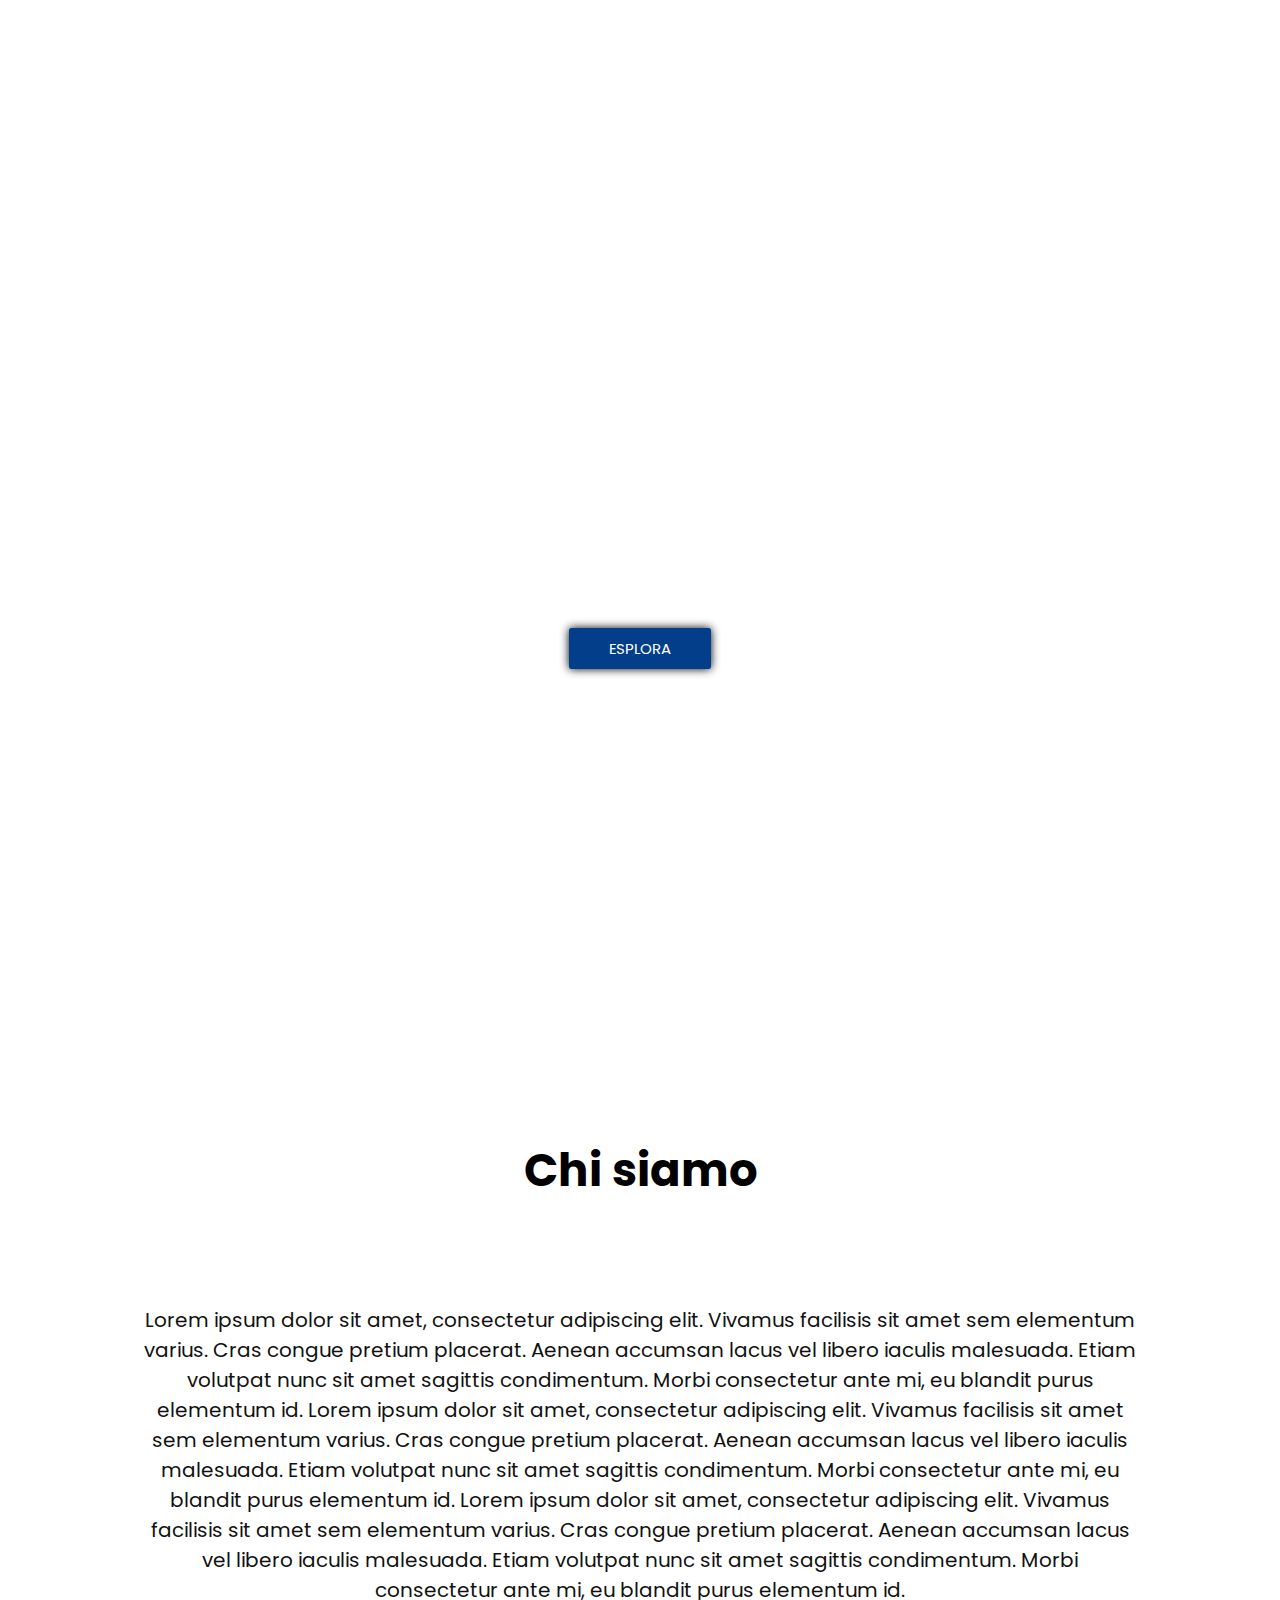
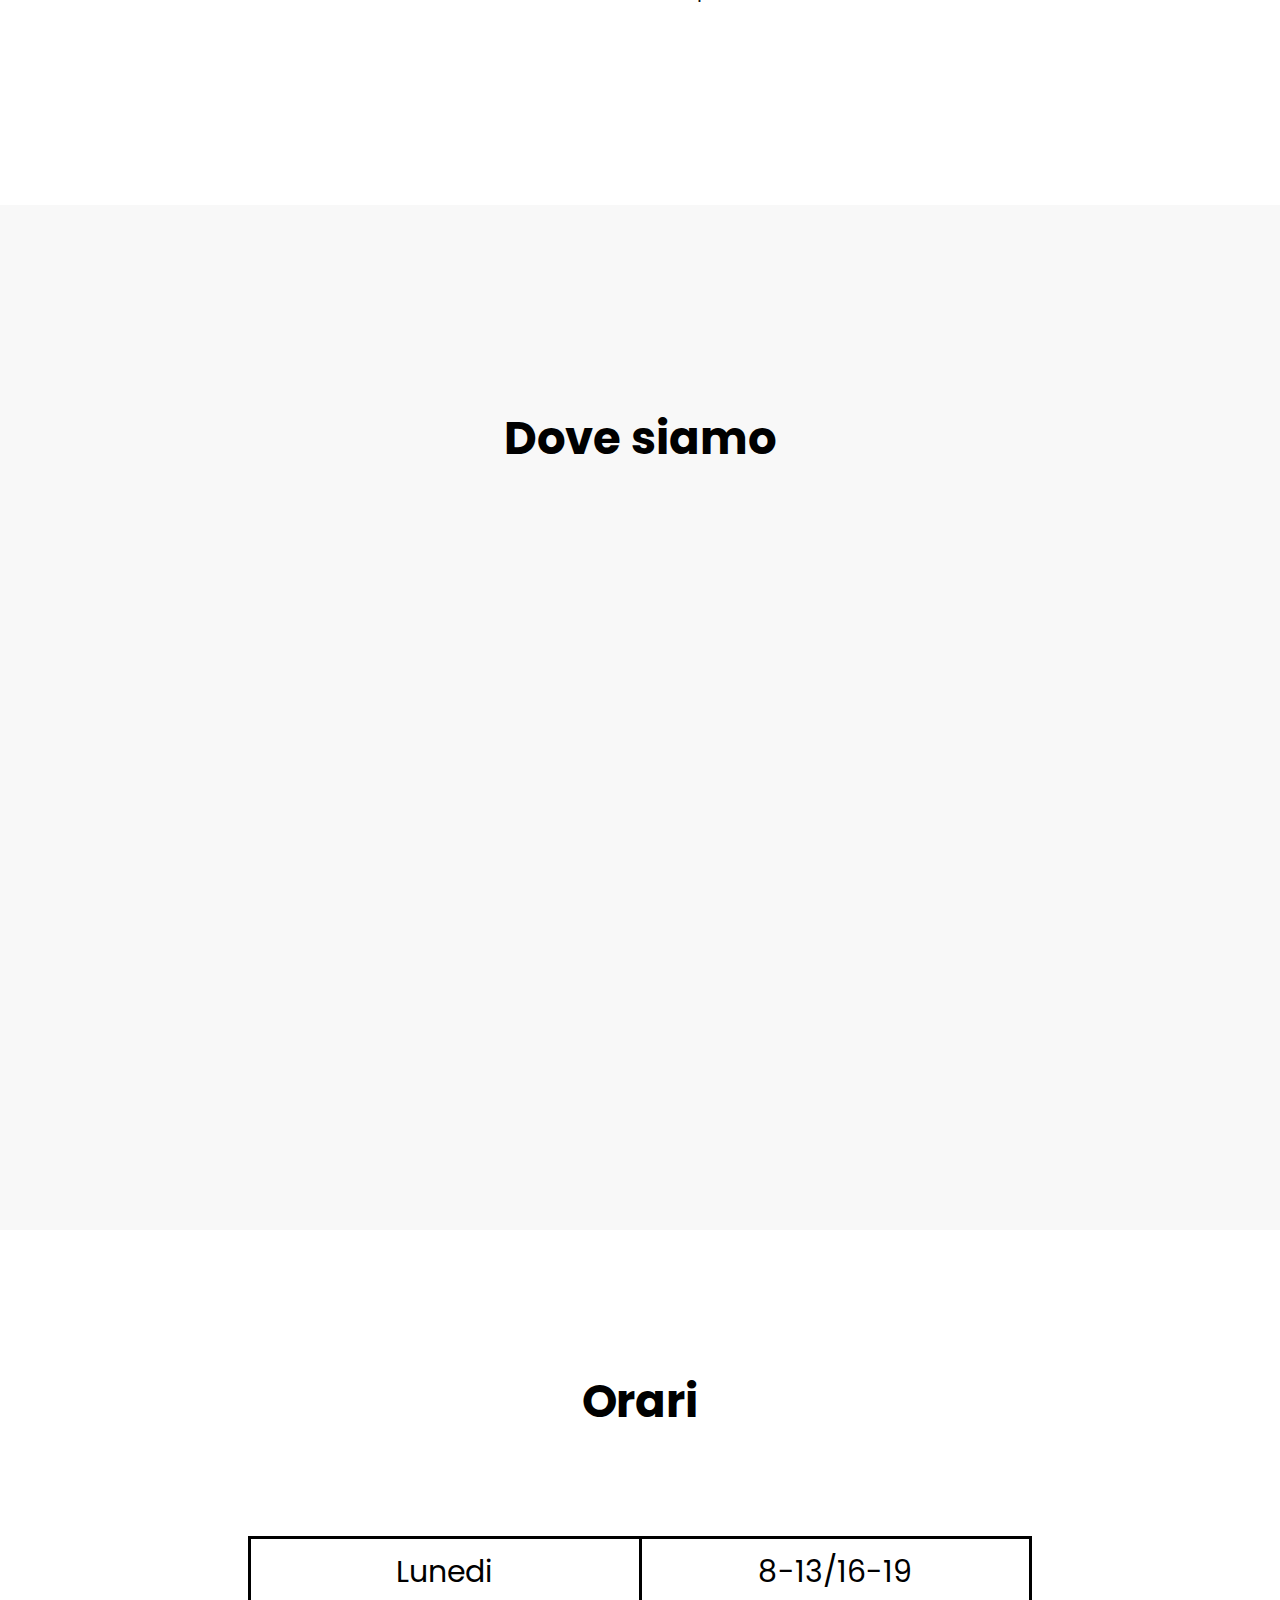
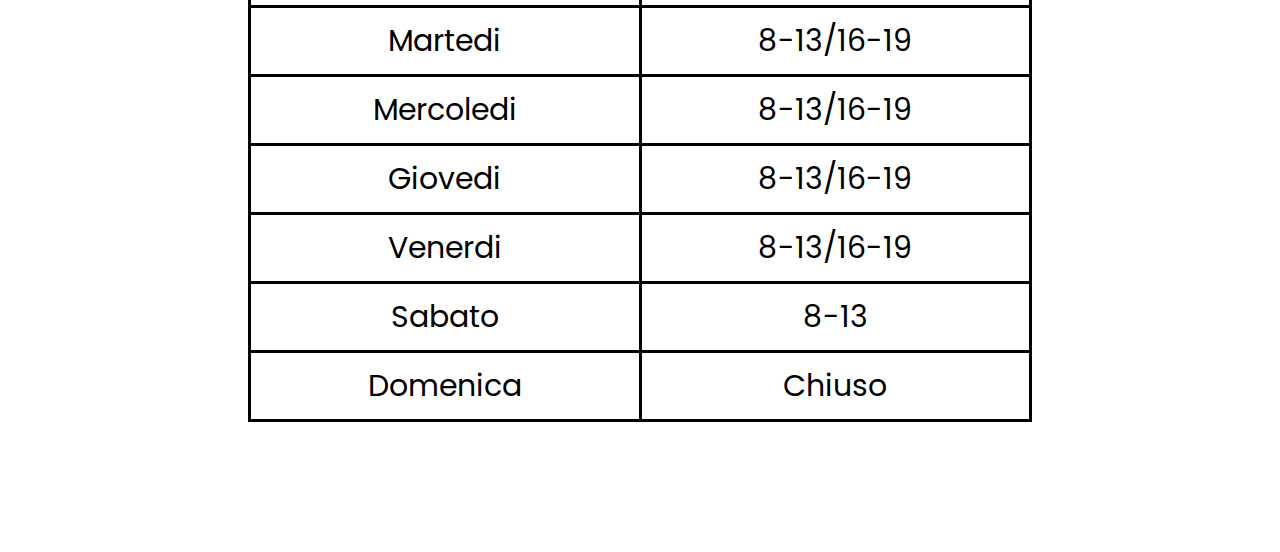
==== index.html @ e28f0fa7 "sito" ====
<!DOCTYPE html>
<html>
    <head>
        <link rel="stylesheet" href="style.css">
    </head>
    <body>
        <header>
            <a href="" class="logo">Duemme</a>
            <ul class="navbar">
                <li><a class="navlink" href="#home">Home</a></li>
                <li><a class="navlink" href="#chisiamo">Chi siamo</a></li>
                <li><a class="navlink" href="#dovesiamo">Dove siamo</a></li>
                <li><a class="navlink" href="#orari">Orari</a></li>
            </ul>
        </header>
        <section class="banner" id="home">
            <div class="content">
                <h2>Duemme Computer</h2>
                <p>Lorem ipsum dolor sit amet, consectetur adipiscing elit. Vivamus facilisis sit amet sem elementum varius.
                    Cras congue pretium placerat. Aenean accumsan lacus vel libero iaculis malesuada. Etiam volutpat nunc sit amet sagittis condimentum.
                     Morbi consectetur ante mi, eu blandit purus elementum id.</p>
                <a href="#chisiamo" class="btn">ESPLORA</a>
            </div>
        </section>

        <section id="chisiamo" class="chisiamo">
            <div>
                <h2>Chi siamo</h2>
                <p>Lorem ipsum dolor sit amet, consectetur adipiscing elit. Vivamus facilisis sit amet sem elementum varius.
                    Cras congue pretium placerat. Aenean accumsan lacus vel libero iaculis malesuada. Etiam volutpat nunc sit amet sagittis condimentum.
                     Morbi consectetur ante mi, eu blandit purus elementum id. Lorem ipsum dolor sit amet, consectetur adipiscing elit. Vivamus facilisis sit amet sem elementum varius.
                     Cras congue pretium placerat. Aenean accumsan lacus vel libero iaculis malesuada. Etiam volutpat nunc sit amet sagittis condimentum.
                      Morbi consectetur ante mi, eu blandit purus elementum id. Lorem ipsum dolor sit amet, consectetur adipiscing elit. Vivamus facilisis sit amet sem elementum varius.
                      Cras congue pretium placerat. Aenean accumsan lacus vel libero iaculis malesuada. Etiam volutpat nunc sit amet sagittis condimentum.
                       Morbi consectetur ante mi, eu blandit purus elementum id.</p>
            </div>
        </section>

        <section class="dovesiamo" id="dovesiamo">
            <div>
                <h2>Dove siamo</h2>
                <iframe src="https://www.google.com/maps/embed?pb=!1m18!1m12!1m3!1d47611.05803876045!2d12.24203551619957!3d41.77031678296022!2m3!1f0!2f0!3f0!3m2!1i1024!2i768!4f13.1!3m3!1m2!1s0x1325efd91bd77b57%3A0x20bff841c59c43eb!2sDue%20Emme%20Computer%20Service%20Srls!5e0!3m2!1sit!2sit!4v1649353730225!5m2!1sit!2sit" width="85%" height="600" style="border:0;" allowfullscreen="" loading="lazy" referrerpolicy="no-referrer-when-downgrade"></iframe>
            </div>
        </section>

        <section id="orari" class="orari">
            <div>
                <h2>Orari</h2>
                <table>
                <tr><td>Lunedi</td><td>8-13/16-19</td></tr>
                <tr><td>Martedi</td><td>8-13/16-19</td></tr>
                <tr><td>Mercoledi</td><td>8-13/16-19</td></tr>
                <tr><td>Giovedi</td><td>8-13/16-19</td></tr>
                <tr><td>Venerdi</td><td>8-13/16-19</td></tr>
                <tr><td>Sabato</td><td>8-13</td></tr>
                <tr><td>Domenica</td><td>Chiuso</td></tr>
                </table>
                
            </div>
        </section>
    </body>
    <script>
        document.querySelectorAll('a[href^="#"]').forEach(anchor => {
    anchor.addEventListener('click', function (e) {
        e.preventDefault();

        document.querySelector(this.getAttribute('href')).scrollIntoView({
            behavior: 'smooth'
        });
    });
});

        window.addEventListener('scroll', function(){
            const header = document.querySelector('header');
            header.classList.toggle("sticky", window.scrollY > 0);
        });
    </script>
</html>
---- style.css ----
@import url('https://fonts.googleapis.com/css?family=Poppins:200,300,400,500,600,700,800,900&display=swap');

body {
    margin: 0;
    padding: 0;
    font-family: 'Poppins', sans-serif;
}

p {
    font-weight: 300;
    color: #111;
}

.banner {
    position: relative;
    width: 100%;
    min-height: 100vh;
    display: flex;
    justify-content: center;
    align-items: center;
    background: url(https://www.teahub.io/photos/full/8-83222_technology-wallpaper-full-hd.jpg);
    background-size: cover;
}

.content{
    text-align: center;
}

.content h2 {
    font-size: 90px;
    color: white;
    margin: 0%;
}

.content p {
    font-size: 20px;
    color: #fff;
    margin-bottom: 150px;
    max-width: 1100px;
}

.btn {
    font-size: 15px;
    color: white;
    text-decoration: none;
    background-color: #023e8a;
    padding: 10px 40px;
    border-radius: 2px;
    box-shadow: 0px 0px 10px black;
    transition: all 0.3s ease-in-out;
}

.btn:hover {
    background-color: #0247a0;
    box-shadow: 0px 0px 20px black;
}

header {
    position: fixed;
    width: 100%;
    top: 0;
    left: 0;
    padding: 40px 100px;
    z-index: 10000;
    transition: all 0.2s ease-in-out;
}

header .logo {
    color: white;
    font-weight: 700;
    font-size: 30px;
    text-decoration: none;
    transition: all 0.2s ease-in-out;
}

.navbar {
    display: inline;
    position: fixed;
    right: 40px;
    
}

.navbar li {
    display: inline;
    list-style: none;
    vertical-align: sub;
}

.navbar li a {
    text-decoration: none;
    color: white;
    font-weight: 300;
    font-size: 20px;
    margin-left: 30px;
    transition: all 0.2s ease-in-out;
    
}

.navbar li a:hover {
    color: rgb(197, 197, 197);
}


.chisiamo {
    margin: 0px 100px;
    text-align: center;
    padding: 200px 0px;
}

.chisiamo p {
    font-weight: 400;
    font-size: 20px;
    max-width: 1000px;
    margin: 0px auto;
}

.chisiamo h2 {
    font-weight: 700;
    font-size: 45px;
    margin-bottom: 100px;
}

.dovesiamo {
    text-align: center;
    margin: 0px;
    background-color: #f8f8f8;
    padding: 200px 50px 50px 50px;
}

.dovesiamo h2 {
    font-weight: 700;
    font-size: 45px;
    margin-bottom: 100px;
    margin-top: 0px;
}

.sticky {
    background: #fff;
}

.sticky .navlink {
    color: black;
}
.sticky .logo {
    color: black;
}

.sticky .navlink:hover {
    color: rgb(94, 94, 94);
}

.orari {
    text-align: center;
    margin: 0px 50px;
    padding: 100px;
}

.orari table {
    border-collapse: collapse;
    border: 3px solid black;
    width: 80%;
    margin: 30px auto;
    font-size: 30px;
}

.orari table td {
    border: 3px solid black;
    padding: 10px;
    transition: all 0.2s ease-in-out;
}

.orari h2 {
    font-weight: 700;
    font-size: 45px;
    margin-bottom: 100px;
}

.orari table tr:hover {
    background-color: black;
    color: white;
}

.orari table tr {
    transition: all 0.15s ease-in-out;
}
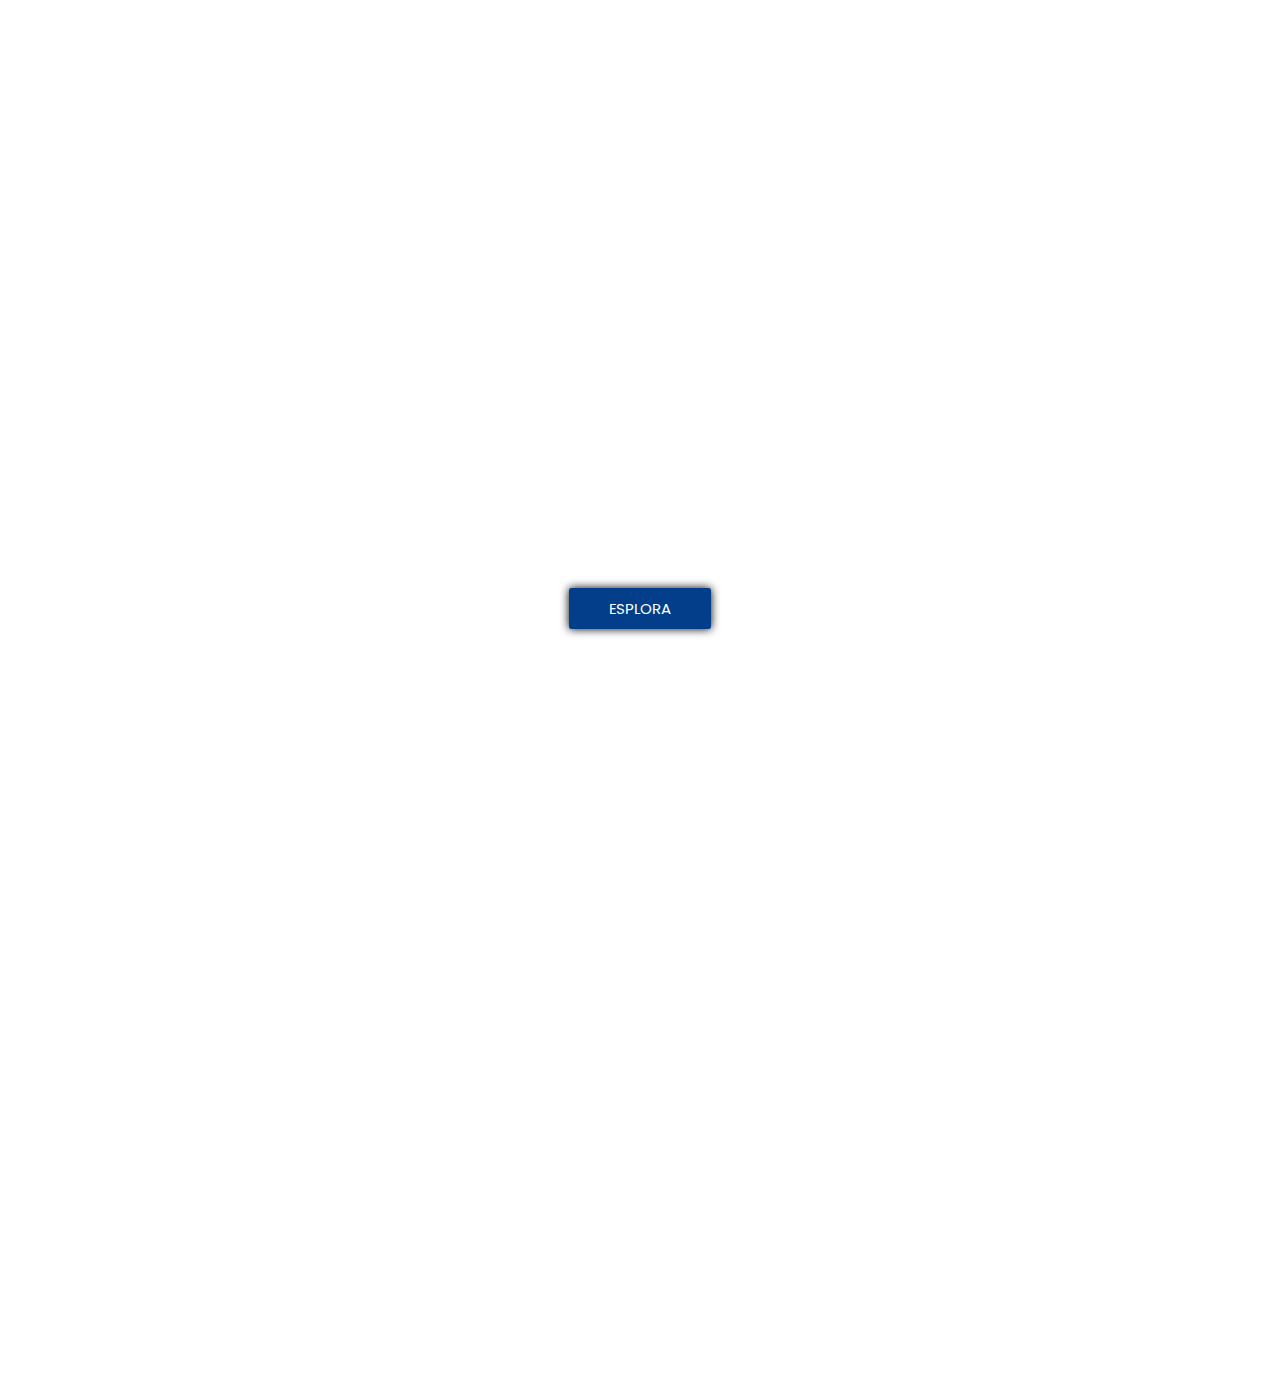
==== commit 9de1dedc: "update" ====
--- a/index.html
+++ b/index.html
@@ -1,8 +1,11 @@
 <!DOCTYPE html>
 <html>
     <head>
-        <link rel="stylesheet" href="style.css">
+        <link rel="stylesheet" href="css/style.css">
+        <link rel="stylesheet" href="css/mobilemenu.css">
+        <meta content="width=device-width, initial-scale=1" name="viewport" />
     </head>
+    
     <body>
         <header>
             <a href="" class="logo">Duemme</a>
@@ -10,69 +13,31 @@
                 <li><a class="navlink" href="#home">Home</a></li>
                 <li><a class="navlink" href="#chisiamo">Chi siamo</a></li>
                 <li><a class="navlink" href="#dovesiamo">Dove siamo</a></li>
-                <li><a class="navlink" href="#orari">Orari</a></li>
+                <li><a class="navlink" href="form.html">Contattaci</a></li>
             </ul>
         </header>
+        
         <section class="banner" id="home">
+            <button id="hamburgericon" onclick="toggleMenu()">
+                <div id="bar1"></div>
+                <div id="bar2"></div>
+                <div id="bar3"></div></button>
+            <div id="menu">
+                
+                <ul class="mobilemenu">
+                    <li><a class="navlink" href="index.html">Home</a></li><br>
+                    <li><a class="navlink" href="#chisiamo">Chi siamo</a></li><br>
+                    <li><a class="navlink" href="#dovesiamo">Dove siamo</a></li><br>
+                    <li><a class="navlink" href="form.html">Contattaci</a></li>
+                </ul>
+                </div>
             <div class="content">
                 <h2>Duemme Computer</h2>
-                <p>Lorem ipsum dolor sit amet, consectetur adipiscing elit. Vivamus facilisis sit amet sem elementum varius.
-                    Cras congue pretium placerat. Aenean accumsan lacus vel libero iaculis malesuada. Etiam volutpat nunc sit amet sagittis condimentum.
-                     Morbi consectetur ante mi, eu blandit purus elementum id.</p>
+                <p>Negozio di computer ad ostia per riparazioni, supporto e vendita</p>
                 <a href="#chisiamo" class="btn">ESPLORA</a>
             </div>
         </section>
 
-        <section id="chisiamo" class="chisiamo">
-            <div>
-                <h2>Chi siamo</h2>
-                <p>Lorem ipsum dolor sit amet, consectetur adipiscing elit. Vivamus facilisis sit amet sem elementum varius.
-                    Cras congue pretium placerat. Aenean accumsan lacus vel libero iaculis malesuada. Etiam volutpat nunc sit amet sagittis condimentum.
-                     Morbi consectetur ante mi, eu blandit purus elementum id. Lorem ipsum dolor sit amet, consectetur adipiscing elit. Vivamus facilisis sit amet sem elementum varius.
-                     Cras congue pretium placerat. Aenean accumsan lacus vel libero iaculis malesuada. Etiam volutpat nunc sit amet sagittis condimentum.
-                      Morbi consectetur ante mi, eu blandit purus elementum id. Lorem ipsum dolor sit amet, consectetur adipiscing elit. Vivamus facilisis sit amet sem elementum varius.
-                      Cras congue pretium placerat. Aenean accumsan lacus vel libero iaculis malesuada. Etiam volutpat nunc sit amet sagittis condimentum.
-                       Morbi consectetur ante mi, eu blandit purus elementum id.</p>
-            </div>
-        </section>
-
-        <section class="dovesiamo" id="dovesiamo">
-            <div>
-                <h2>Dove siamo</h2>
-                <iframe src="https://www.google.com/maps/embed?pb=!1m18!1m12!1m3!1d47611.05803876045!2d12.24203551619957!3d41.77031678296022!2m3!1f0!2f0!3f0!3m2!1i1024!2i768!4f13.1!3m3!1m2!1s0x1325efd91bd77b57%3A0x20bff841c59c43eb!2sDue%20Emme%20Computer%20Service%20Srls!5e0!3m2!1sit!2sit!4v1649353730225!5m2!1sit!2sit" width="85%" height="600" style="border:0;" allowfullscreen="" loading="lazy" referrerpolicy="no-referrer-when-downgrade"></iframe>
-            </div>
-        </section>
-
-        <section id="orari" class="orari">
-            <div>
-                <h2>Orari</h2>
-                <table>
-                <tr><td>Lunedi</td><td>8-13/16-19</td></tr>
-                <tr><td>Martedi</td><td>8-13/16-19</td></tr>
-                <tr><td>Mercoledi</td><td>8-13/16-19</td></tr>
-                <tr><td>Giovedi</td><td>8-13/16-19</td></tr>
-                <tr><td>Venerdi</td><td>8-13/16-19</td></tr>
-                <tr><td>Sabato</td><td>8-13</td></tr>
-                <tr><td>Domenica</td><td>Chiuso</td></tr>
-                </table>
-                
-            </div>
-        </section>
     </body>
-    <script>
-        document.querySelectorAll('a[href^="#"]').forEach(anchor => {
-    anchor.addEventListener('click', function (e) {
-        e.preventDefault();
-
-        document.querySelector(this.getAttribute('href')).scrollIntoView({
-            behavior: 'smooth'
-        });
-    });
-});
-
-        window.addEventListener('scroll', function(){
-            const header = document.querySelector('header');
-            header.classList.toggle("sticky", window.scrollY > 0);
-        });
-    </script>
+    <script src="js/mobilenavbar.js"></script>
 </html>--- a/css/style.css
+++ b/css/style.css
@@ -0,0 +1,108 @@
+@import url('https://fonts.googleapis.com/css?family=Poppins:200,300,400,500,600,700,800,900&display=swap');
+
+body {
+    margin: 0;
+    padding: 0;
+    font-family: 'Poppins', sans-serif;
+    overflow:hidden;
+}
+
+p {
+    font-weight: 300;
+    color: #111;
+}
+
+.banner {
+    position: relative;
+    width: 100%;
+    min-height: 100vh;
+    display: flex;
+    justify-content: center;
+    align-items: center;
+    background: url(https://www.teahub.io/photos/full/8-83222_technology-wallpaper-full-hd.jpg);
+    background-size: cover;
+}
+
+.content{
+    text-align: center;
+}
+
+.content h2 {
+    font-size: 90px;
+    color: white;
+    margin: 0%;
+}
+
+.content p {
+    font-size: 20px;
+    color: #fff;
+    margin: 0px 40px 150px 40px;
+    max-width: 1100px;
+}
+
+.btn {
+    font-size: 15px;
+    color: white;
+    text-decoration: none;
+    background-color: #023e8a;
+    padding: 10px 40px;
+    border-radius: 2px;
+    box-shadow: 0px 0px 10px black;
+    transition: all 0.3s ease-in-out;
+}
+
+.btn:hover {
+    background-color: #0247a0;
+    box-shadow: 0px 0px 20px black;
+}
+
+header {
+    position: fixed;
+    width: 100%;
+    top: 0;
+    left: 0;
+    padding: 40px;
+    z-index: 10000;
+    transition: all 0.2s ease-in-out;
+}
+
+header .logo {
+    color: white;
+    font-weight: 700;
+    font-size: 30px;
+    text-decoration: none;
+    transition: all 0.2s ease-in-out;
+}
+
+.navbar {
+    display: inline;
+    position: fixed;
+    right: 40px;
+    
+}
+
+.navbar li {
+    display: inline;
+    list-style: none;
+}
+
+.navbar li a {
+    text-decoration: none;
+    color: white;
+    font-weight: 300;
+    font-size: 20px;
+    margin-left: 15px;
+    margin-right: 15px;
+    transition: all 0.2s ease-in-out;
+    
+}
+
+
+@media screen and (max-width: 500px) 
+{
+    .content h2 {
+        font-size: 60px;
+        line-height: 60px;
+        margin-bottom: 30px;
+    }
+}--- a/css/mobilemenu.css
+++ b/css/mobilemenu.css
@@ -0,0 +1,82 @@
+@import url('https://fonts.googleapis.com/css?family=Poppins:200,300,400,500,600,700,800,900&display=swap');
+
+
+#hamburgericon {
+    
+    position: absolute;
+    top: 45px;
+    right: 30px;
+    margin: 0px;
+    display: none;
+    z-index: 20000;
+    border: none;
+    background: none;
+}
+
+#hamburgericon div {
+    background-color: white;
+    height: 3px;
+    width: 35px;
+    margin: 6px 0;
+    transition: 0.4s;
+}
+
+.open #bar1 {
+    transform: rotate(-45deg), translate(-6px, 6px);
+    -webkit-transform: rotate(-45deg) translate(-6px, 6px);
+    background-color: black;
+}
+
+.open #bar2 {
+    opacity: 0;
+}
+
+.open #bar3 {
+    transform: rotate(45deg,) translate(-6px, -8px);
+    -webkit-transform: rotate(45deg) translate(-6px, -8px);
+    background-color: black;
+}
+
+
+.menu {
+    width: 100%;
+    margin: 0px;
+}
+
+.open .mobilemenu {
+    background-color: white;
+    opacity: 1;
+}
+
+.mobilemenu {
+    font-size: 30px;
+    top: 0px;
+    right: 0px;
+    text-align: center;
+    position: absolute;
+    width: 100%;
+    padding: 250px 0px;
+    margin: 0px;
+    list-style: none;
+    opacity: 0;
+    height: 100%;
+    transition: all 0.4s ease-in-out;
+    z-index: 1;
+  }
+
+  .mobilemenu li a {
+      text-decoration: none;
+      color: black;
+  }
+.navbar li a:hover {
+    color: rgb(197, 197, 197);
+}
+
+@media screen and (min-width: 200px) and (max-width: 900px) {
+    .navbar{
+display:none;
+}
+#hamburgericon {
+    display: block;
+}
+}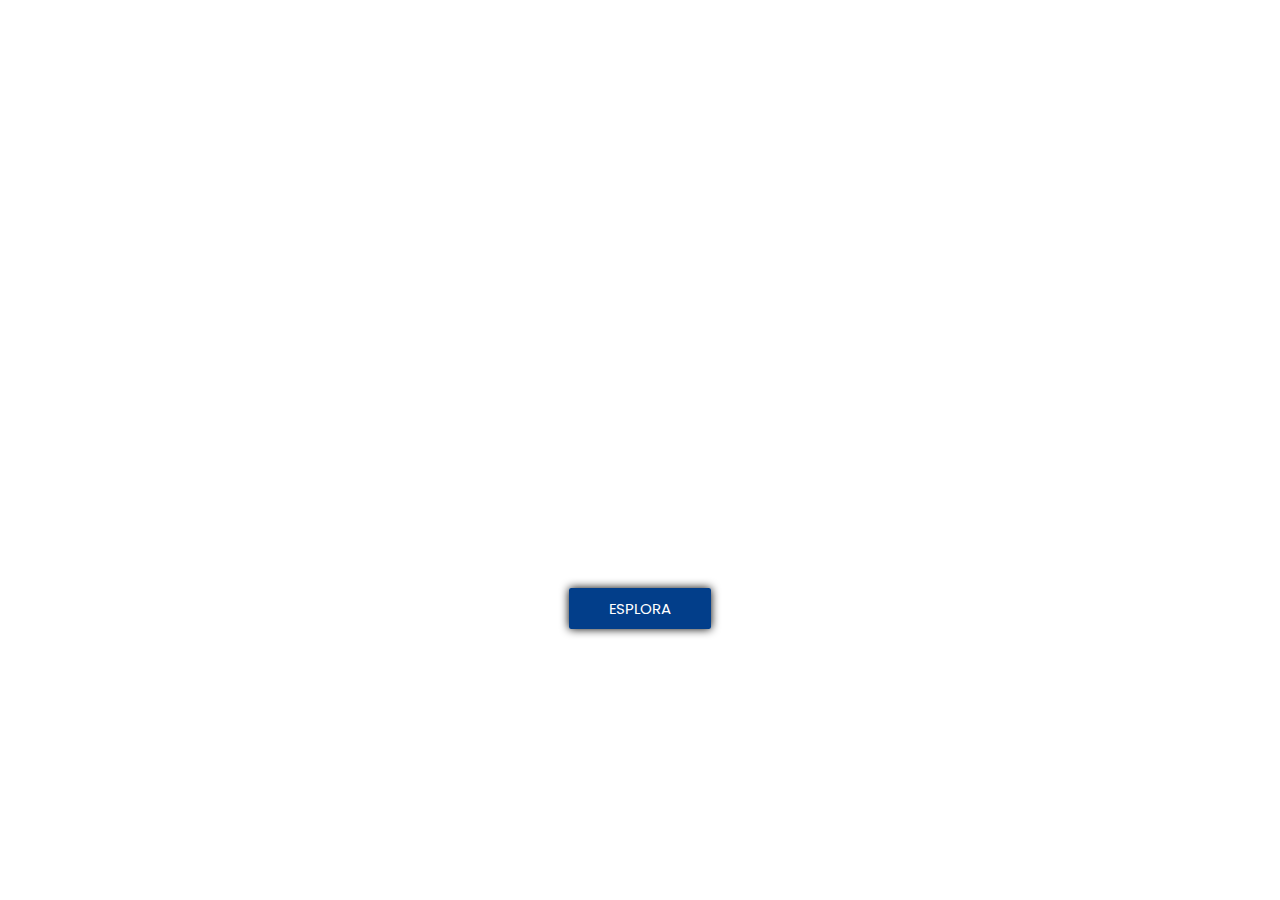
==== commit cb2319de: "chisiamo" ====
--- a/index.html
+++ b/index.html
@@ -10,8 +10,8 @@
         <header>
             <a href="" class="logo">Duemme</a>
             <ul class="navbar">
-                <li><a class="navlink" href="#home">Home</a></li>
-                <li><a class="navlink" href="#chisiamo">Chi siamo</a></li>
+                <li><a class="navlink" href="index.html">Home</a></li>
+                <li><a class="navlink" href="chisiamo.html">Chi siamo</a></li>
                 <li><a class="navlink" href="#dovesiamo">Dove siamo</a></li>
                 <li><a class="navlink" href="form.html">Contattaci</a></li>
             </ul>
@@ -26,7 +26,7 @@
                 
                 <ul class="mobilemenu">
                     <li><a class="navlink" href="index.html">Home</a></li><br>
-                    <li><a class="navlink" href="#chisiamo">Chi siamo</a></li><br>
+                    <li><a class="navlink" href="chisiamo.html">Chi siamo</a></li><br>
                     <li><a class="navlink" href="#dovesiamo">Dove siamo</a></li><br>
                     <li><a class="navlink" href="form.html">Contattaci</a></li>
                 </ul>
--- a/css/style.css
+++ b/css/style.css
@@ -74,6 +74,10 @@
     transition: all 0.2s ease-in-out;
 }
 
+header .logo:hover {
+    color: #8791fd;
+}
+
 .navbar {
     display: inline;
     position: fixed;
@@ -97,6 +101,10 @@
     
 }
 
+.navbar li a:hover {
+    color: rgb(163, 163, 163);
+}
+
 
 @media screen and (max-width: 500px) 
 {
@@ -105,4 +113,14 @@
         line-height: 60px;
         margin-bottom: 30px;
     }
+}
+
+@media screen and (max-height: 700px) and (max-width: 500px){
+    .content h2 {
+        margin-top: 80px;
+    }
+    .content p {
+        margin-bottom: 70px;
+    }
+
 }--- a/css/mobilemenu.css
+++ b/css/mobilemenu.css
@@ -46,11 +46,12 @@
 .open .mobilemenu {
     background-color: white;
     opacity: 1;
+    top:0px;
 }
 
 .mobilemenu {
     font-size: 30px;
-    top: 0px;
+    top: -500px;
     right: 0px;
     text-align: center;
     position: absolute;
@@ -68,9 +69,7 @@
       text-decoration: none;
       color: black;
   }
-.navbar li a:hover {
-    color: rgb(197, 197, 197);
-}
+
 
 @media screen and (min-width: 200px) and (max-width: 900px) {
     .navbar{
@@ -79,4 +78,10 @@
 #hamburgericon {
     display: block;
 }
+}
+
+@media screen and (max-height: 700px) and (max-width: 500px){
+    .mobilemenu {
+        padding: 150px 0px;
+    }
 }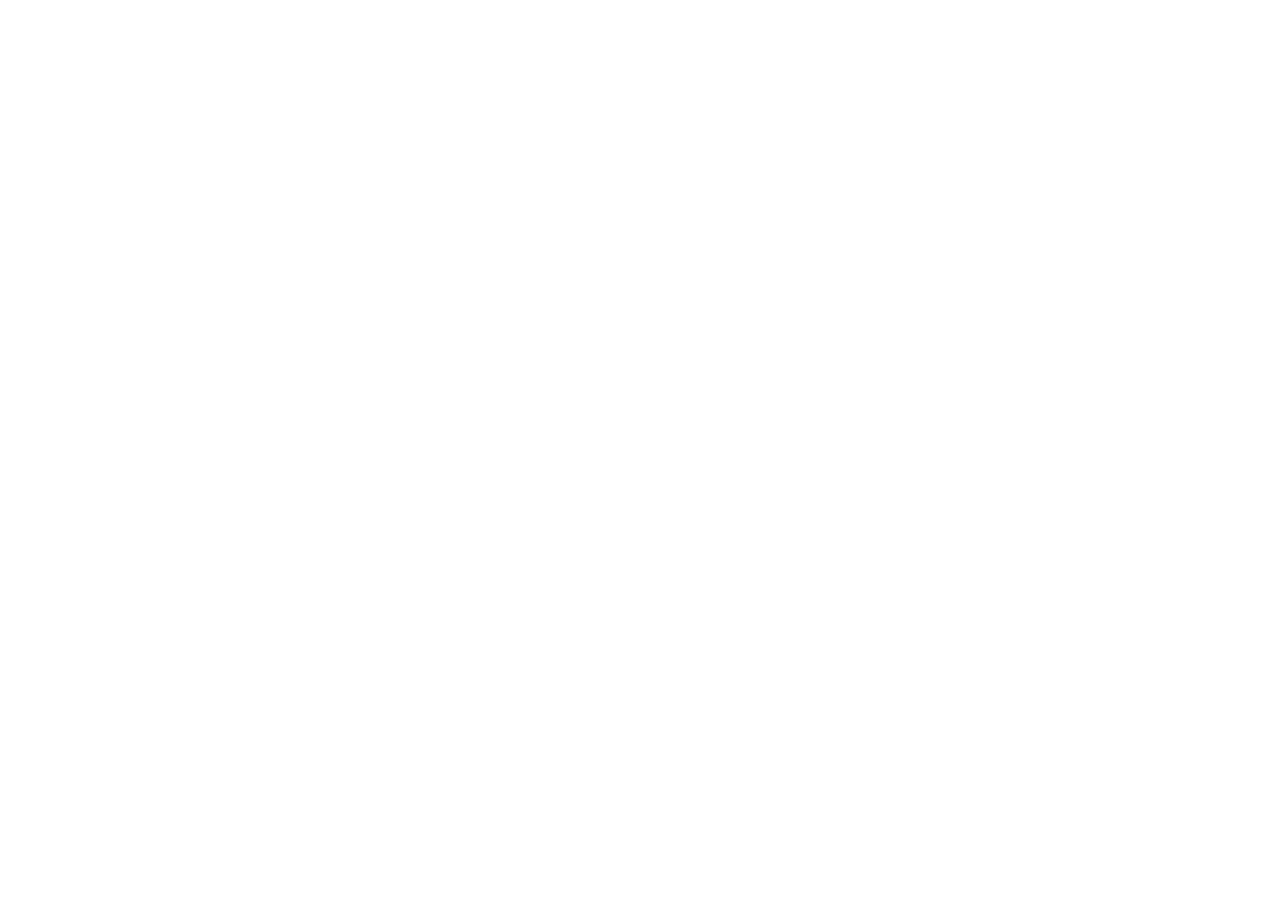
==== commit a812b01c: "ss" ====
--- a/index.html
+++ b/index.html
@@ -12,7 +12,7 @@
             <ul class="navbar">
                 <li><a class="navlink" href="index.html">Home</a></li>
                 <li><a class="navlink" href="chisiamo.html">Chi siamo</a></li>
-                <li><a class="navlink" href="#dovesiamo">Dove siamo</a></li>
+                <li><a class="navlink" href="dovesiamo.html">Dove siamo</a></li>
                 <li><a class="navlink" href="form.html">Contattaci</a></li>
             </ul>
         </header>
--- a/css/style.css
+++ b/css/style.css
@@ -40,21 +40,26 @@
     max-width: 1100px;
 }
 
-.btn {
-    font-size: 15px;
-    color: white;
+.btn{
+    font-size: 20px;
     text-decoration: none;
-    background-color: #023e8a;
-    padding: 10px 40px;
+    text-transform: uppercase;
+    letter-spacing: 2px;
+    color: #fff;
+    border: 2px solid #fff;
+    padding: 15px 50px;
+    transition: all 0.3s ease-in-out;
     border-radius: 2px;
-    box-shadow: 0px 0px 10px black;
-    transition: all 0.3s ease-in-out;
 }
 
-.btn:hover {
-    background-color: #0247a0;
-    box-shadow: 0px 0px 20px black;
+.btn:hover{
+    color: black;
+    background-color: white;
+    
 }
+
+
+
 
 header {
     position: fixed;
--- a/css/mobilemenu.css
+++ b/css/mobilemenu.css
@@ -51,7 +51,7 @@
 
 .mobilemenu {
     font-size: 30px;
-    top: -500px;
+    top: -1500px;
     right: 0px;
     text-align: center;
     position: absolute;
